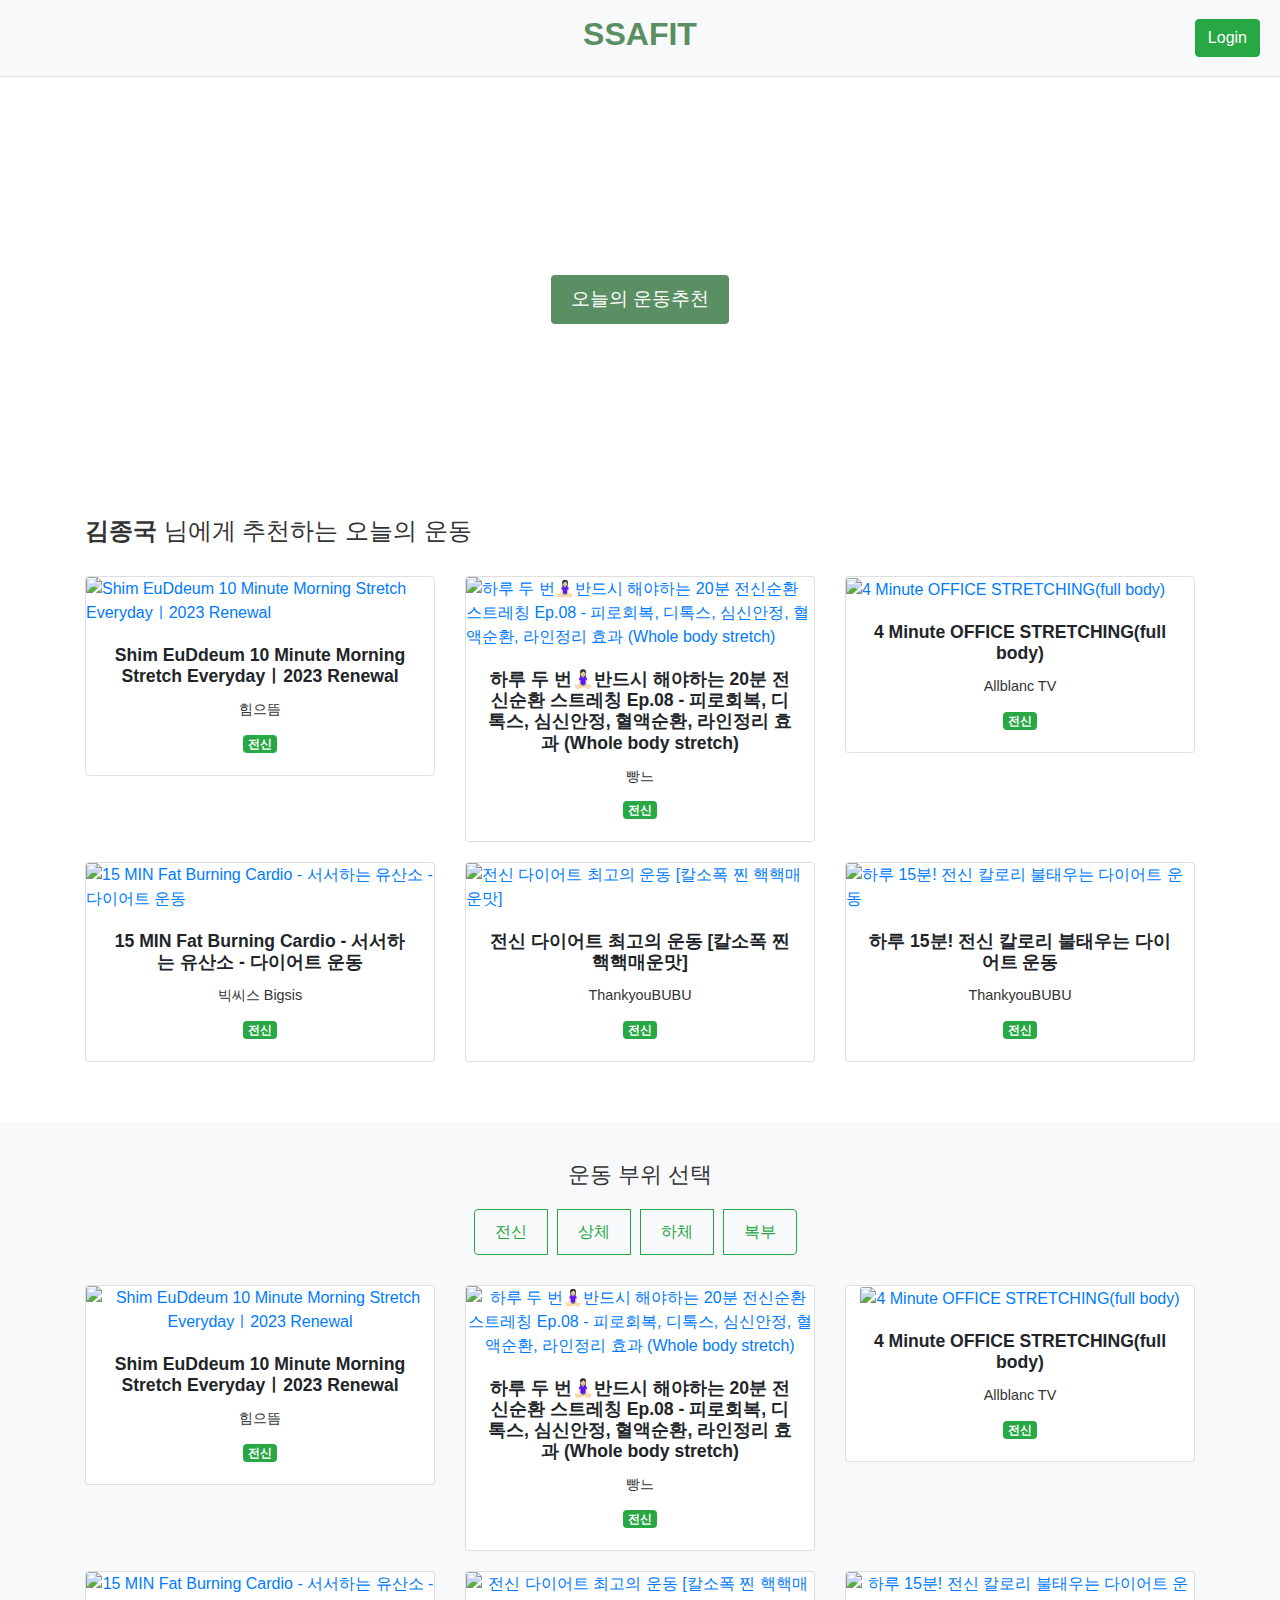
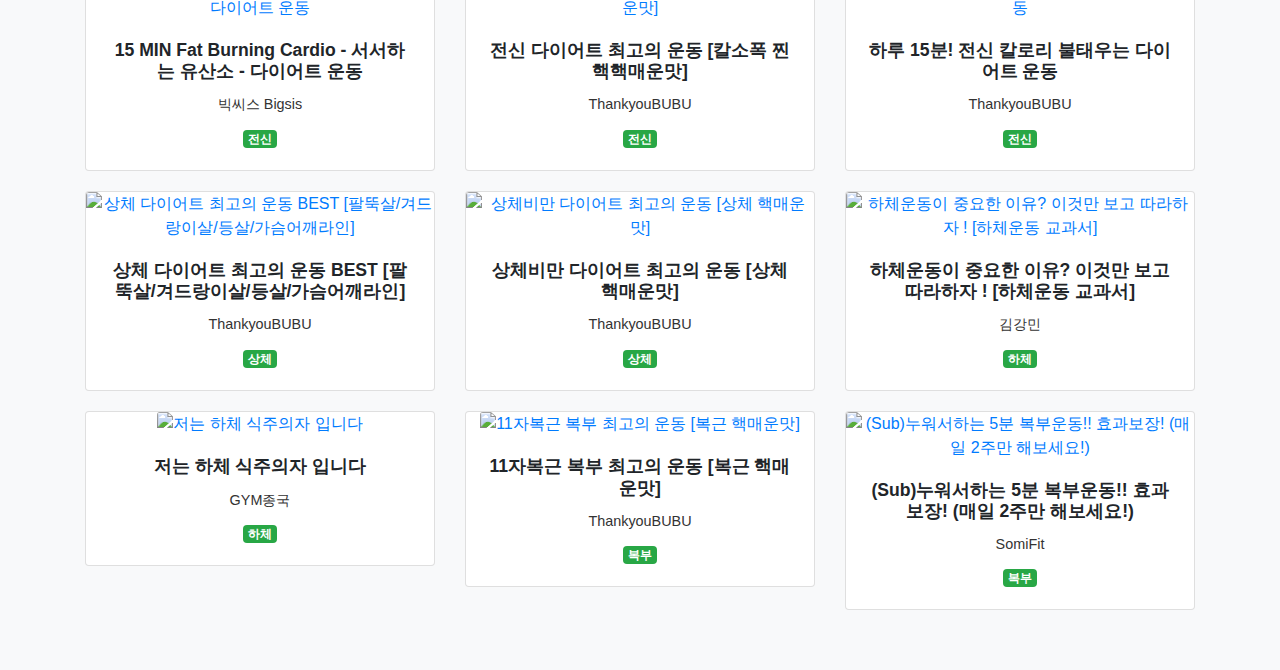
==== index.html @ 51fc69c0 "필터링 기능 추가, carousel기능 삭제, style.css 수정" ====
<!DOCTYPE html>
<html lang="ko">
<head>
    <meta charset="UTF-8">
    <meta name="viewport" content="width=device-width, initial-scale=1.0">
    <title>SSAFIT - 운동 추천</title>
    <link rel="stylesheet" href="style.css">
    <link rel="stylesheet" href="https://stackpath.bootstrapcdn.com/bootstrap/4.5.2/css/bootstrap.min.css">
</head>
<body>
    <header class="header text-center">
        <h1>SSAFIT</h1>
        <!-- 트리거 버튼 -->
        <button class="btn btn-success login-button" data-toggle="modal" data-target="#loginModal">Login</button>
    </header>

    <!-- 모달 -->
    <div class="modal fade" id="loginModal" tabindex="-1" aria-labelledby="loginModalLabel" aria-hidden="true">
        <div class="modal-dialog">
            <div class="modal-content">
                <div class="modal-header">
                    <h5 class="modal-title" id="loginModalLabel">로그인</h5>
                    <button type="button" class="btn-close" data-dismiss="modal" aria-label="Close"></button>
                </div>
                <div class="modal-body">
                    <form>
                        <div class="mb-3">
                            <label for="userID" class="form-label">ID</label>
                            <input type="text" class="form-control" id="userID" required>
                        </div>
                        <div class="mb-3">
                            <label for="password" class="form-label">Password</label>
                            <input type="password" class="form-control" id="password" required>
                        </div>
                    </form>
                </div>
                <div class="modal-footer">
                    <button type="submit" class="btn btn-success">로그인</button>
                    <button type="button" class="btn btn-secondary" data-dismiss="modal">닫기</button>
                </div>
            </div>
        </div>
    </div>

    <section class="hero">
        <div class="container text-center">
            <div class="hero-text">
                <h2>오늘 걷지 않으면 내일 뛰어야 한다</h2>
                <button class="btn btn-success">오늘의 운동추천</button>
            </div>
        </div>
    </section>
    
    <section class="recommendation-section">
        <div class="container">
            <h3><strong>김종국</strong> 님에게 추천하는 오늘의 운동</h3>
            <div class="row card-container" id="recommendation-cards">
                <!-- Cards will be dynamically generated here -->
            </div>
        </div>
    </section>
    
    <section class="exercise-category">
        <div class="container text-center">
            <h4>운동 부위 선택</h4>
            <div class="btn-group" role="group">
                <button type="button" class="btn btn-outline-success" id="all-btn">전신</button>
                <button type="button" class="btn btn-outline-success" id="upper-btn">상체</button>
                <button type="button" class="btn btn-outline-success" id="lower-btn">하체</button>
                <button type="button" class="btn btn-outline-success" id="abs-btn">복부</button>
            </div>
            <div class="row card-container" id="exercise-cards">
                <!-- Cards will be dynamically generated here -->
            </div>
        </div>
    </section>

    <script src="https://code.jquery.com/jquery-3.5.1.slim.min.js"></script>
    <script src="https://cdn.jsdelivr.net/npm/@popperjs/core@2.5.3/dist/umd/popper.min.js"></script>
    <script src="https://stackpath.bootstrapcdn.com/bootstrap/4.5.2/js/bootstrap.min.js"></script>
    <script src="script.js"></script>
</body>
</html>
---- style.css ----
body {
    font-family: Arial, sans-serif;
}

#loginModal .modal-dialog {
    position: fixed;
    top: 50%;
    left: 50%;
    transform: translate(-50%, -50%);
    width: 300px;
    padding: 5px;
    box-shadow: 0 4px 8px rgba(0,0,0,0.1);
    background: white;
    border-radius: 2%;
}

.header {
    background-color: #f8f9fa;
    padding: 15px 0;
    border-bottom: 1px solid #dee2e6;
    position: relative;
}

.header h1 {
    color: #5a8f63;
    font-size: 2rem;
    font-weight: bold;
    display: inline-block;
}

.header .login-button {
    position: absolute;
    right: 20px;
    top: 50%;
    transform: translateY(-50%);
    font-size: 1rem;
}

.hero {
    position: relative;
    padding: 30px 0;
    background-image: linear-gradient(rgba(255, 255, 255, 0.6), rgba(255, 255, 255, 0.6)),url('http://www.dailymedipharm.com/news/photo/202306/66237_37552_2447.jpg');
    background-size: cover;
    background-position: center;
    background-repeat: no-repeat;
    height: 400px;
    text-align: center;
}

.hero-text {
    position: relative;
    padding: 100px;
}

.hero-text h2 {
    font-size: 2.5rem;
    color: #fff;
    margin-bottom: 20px;
}

.hero-text .btn {
    font-size: 1.2rem;
    padding: 10px 20px;
    background-color: #5a8f63;
    border: none;
    color: white;
}

.recommendation-section, .exercise-category {
    padding: 40px 15px;
}

.recommendation-section h3, .exercise-category h4 {
    margin-bottom: 30px;
    font-size: 1.5rem;
    color: #333;
}

.card {
    border: none;
    margin-bottom: 20px;
    border-radius: 8px;
    overflow: hidden;
}

.card-img-top {
    border-radius: 0;
    height: 200px;
    object-fit: cover;
}

.card-body {
    text-align: center;
}

.card-title {
    font-size: 1.1rem;
    margin-bottom: 10px;
    font-weight: bold;
}

.card-text {
    font-size: 0.9rem;
    color: #333;
    margin-bottom: 10px;
}

.badge-success {
    background-color: #5a8f63;
}

.badge-secondary {
    background-color: #6c757d;
}

.card-container {
    display: flex;
    overflow: hidden;
    flex-wrap: nowrap;
    scroll-behavior: smooth;
}

.card-item {
    flex: 0 0 33.33%; /* Show 3 cards at a time (33.33% width for each) */
    max-width: 33.33%;
    box-sizing: border-box;
}

.exercise-category {
    background-color: #f8f9fa;
    padding: 40px 15px;
}

.exercise-category h4 {
    margin-bottom: 20px;
    font-size: 1.4rem;
    color: #333;
}

.exercise-category .btn-group {
    margin-bottom: 30px; /* 버튼 그룹 아래에 여백 추가 */
}

.exercise-category .btn-group .btn {
    font-size: 1rem;
    padding: 10px 20px;
    margin-right: 10px;
}
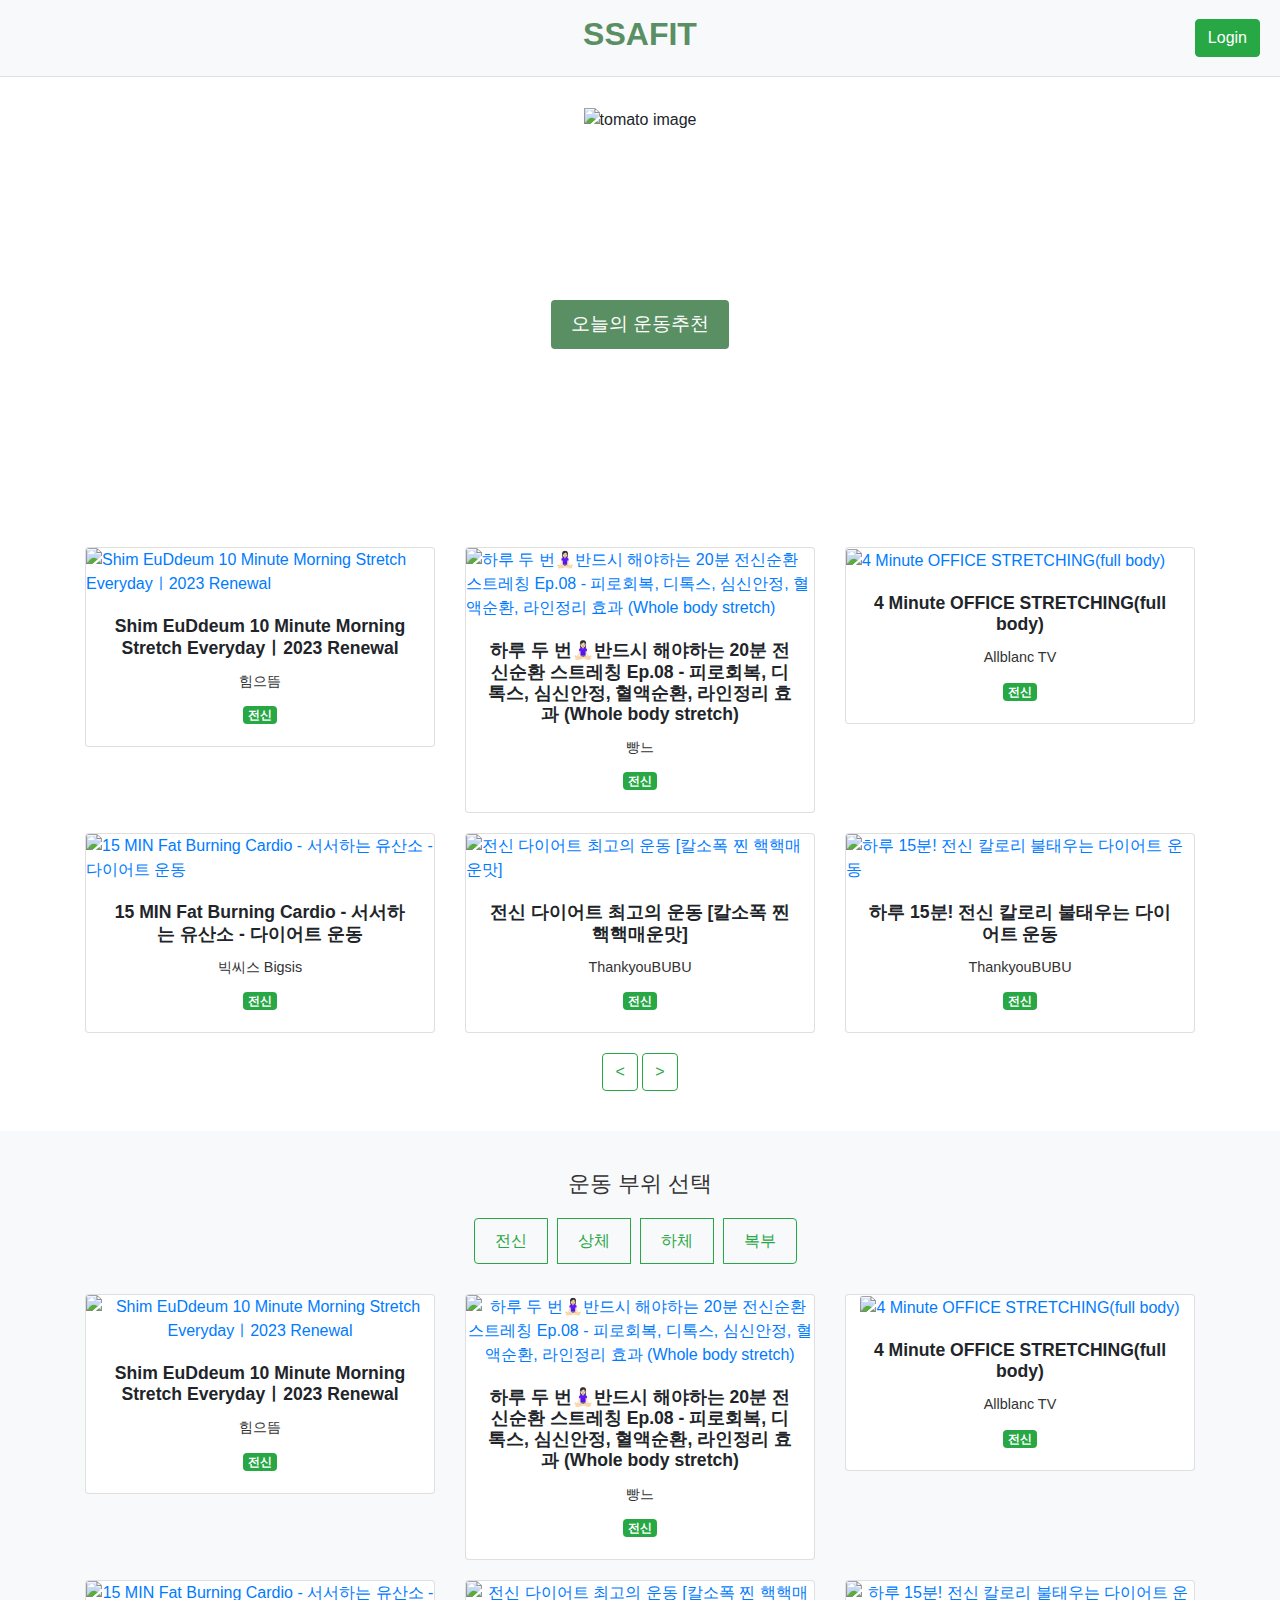
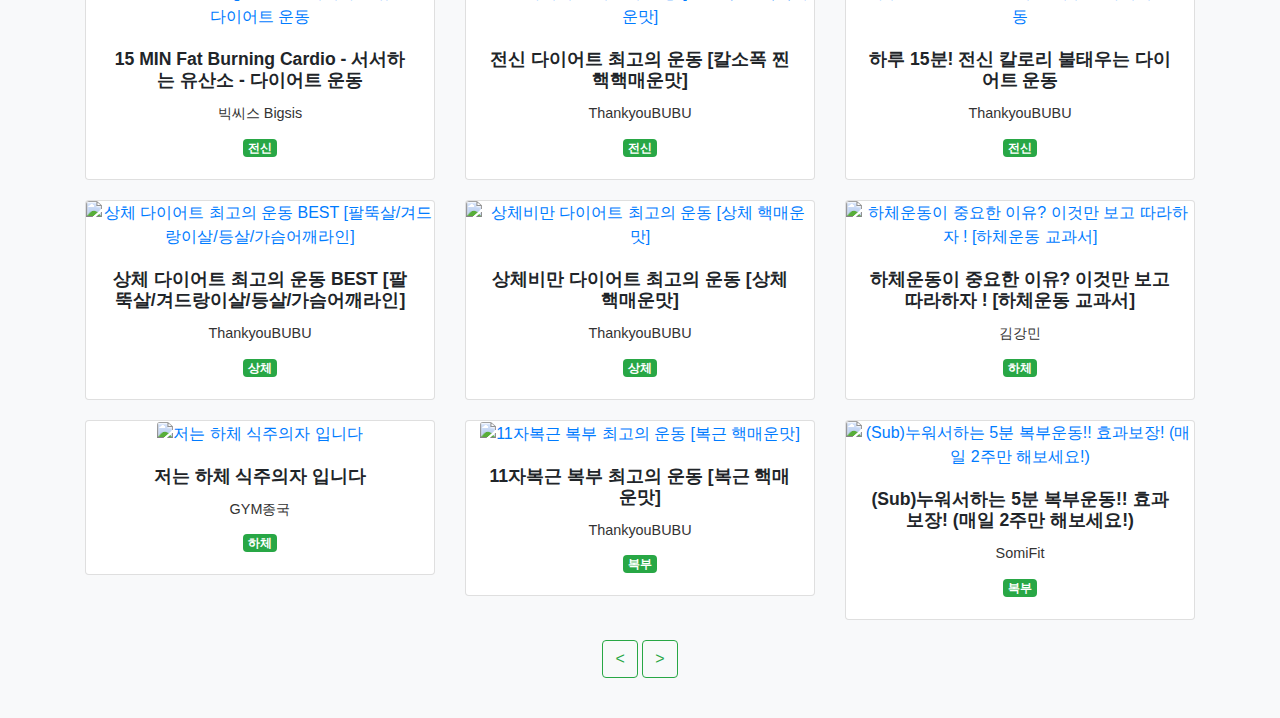
==== commit f0e07d23: "Merge pull request #3 from ssafy12-seoul07/feature/login" ====
--- a/index.html
+++ b/index.html
@@ -11,7 +11,8 @@
     <header class="header text-center">
         <h1>SSAFIT</h1>
         <!-- 트리거 버튼 -->
-        <button class="btn btn-success login-button" data-toggle="modal" data-target="#loginModal">Login</button>
+        <button class="btn btn-success login-button" id="loginLogoutButton" data-toggle="modal" data-target="#loginModal">Login</button>
+
     </header>
 
     <!-- 모달 -->
@@ -23,7 +24,7 @@
                     <button type="button" class="btn-close" data-dismiss="modal" aria-label="Close"></button>
                 </div>
                 <div class="modal-body">
-                    <form>
+                    <form id = "loginForm">
                         <div class="mb-3">
                             <label for="userID" class="form-label">ID</label>
                             <input type="text" class="form-control" id="userID" required>
@@ -32,18 +33,19 @@
                             <label for="password" class="form-label">Password</label>
                             <input type="password" class="form-control" id="password" required>
                         </div>
-                    </form>
-                </div>
-                <div class="modal-footer">
-                    <button type="submit" class="btn btn-success">로그인</button>
-                    <button type="button" class="btn btn-secondary" data-dismiss="modal">닫기</button>
-                </div>
+                    </div>
+                    <div class="modal-footer">
+                        <button type="submit" class="btn btn-success">로그인</button>
+                        <button type="button" class="btn btn-secondary" data-dismiss="modal">닫기</button>
+                    </div>
+                </form>
             </div>
         </div>
     </div>
 
     <section class="hero">
         <div class="container text-center">
+            <img src="http://www.dailymedipharm.com/news/photo/202306/66237_37552_2447.jpg" alt="tomato image" class="img-fluid hero-image">
             <div class="hero-text">
                 <h2>오늘 걷지 않으면 내일 뛰어야 한다</h2>
                 <button class="btn btn-success">오늘의 운동추천</button>
@@ -53,9 +55,13 @@
     
     <section class="recommendation-section">
         <div class="container">
-            <h3><strong>김종국</strong> 님에게 추천하는 오늘의 운동</h3>
+            <h3 id = "showUserId"><strong></strong></h3>
             <div class="row card-container" id="recommendation-cards">
                 <!-- Cards will be dynamically generated here -->
+            </div>
+            <div class="arrow-controls text-center">
+                <button class="btn btn-outline-success prev-btn">&lt;</button>
+                <button class="btn btn-outline-success next-btn">&gt;</button>
             </div>
         </div>
     </section>
@@ -64,13 +70,17 @@
         <div class="container text-center">
             <h4>운동 부위 선택</h4>
             <div class="btn-group" role="group">
-                <button type="button" class="btn btn-outline-success" id="all-btn">전신</button>
-                <button type="button" class="btn btn-outline-success" id="upper-btn">상체</button>
-                <button type="button" class="btn btn-outline-success" id="lower-btn">하체</button>
-                <button type="button" class="btn btn-outline-success" id="abs-btn">복부</button>
+                <button type="button" class="btn btn-outline-success">전신</button>
+                <button type="button" class="btn btn-outline-success">상체</button>
+                <button type="button" class="btn btn-outline-success">하체</button>
+                <button type="button" class="btn btn-outline-success">복부</button>
             </div>
             <div class="row card-container" id="exercise-cards">
                 <!-- Cards will be dynamically generated here -->
+            </div>
+            <div class="arrow-controls text-center">
+                <button class="btn btn-outline-success prev-btn">&lt;</button>
+                <button class="btn btn-outline-success next-btn">&gt;</button>
             </div>
         </div>
     </section>
@@ -79,5 +89,7 @@
     <script src="https://cdn.jsdelivr.net/npm/@popperjs/core@2.5.3/dist/umd/popper.min.js"></script>
     <script src="https://stackpath.bootstrapcdn.com/bootstrap/4.5.2/js/bootstrap.min.js"></script>
     <script src="script.js"></script>
+    <script src="login.js"></script>
+
 </body>
 </html>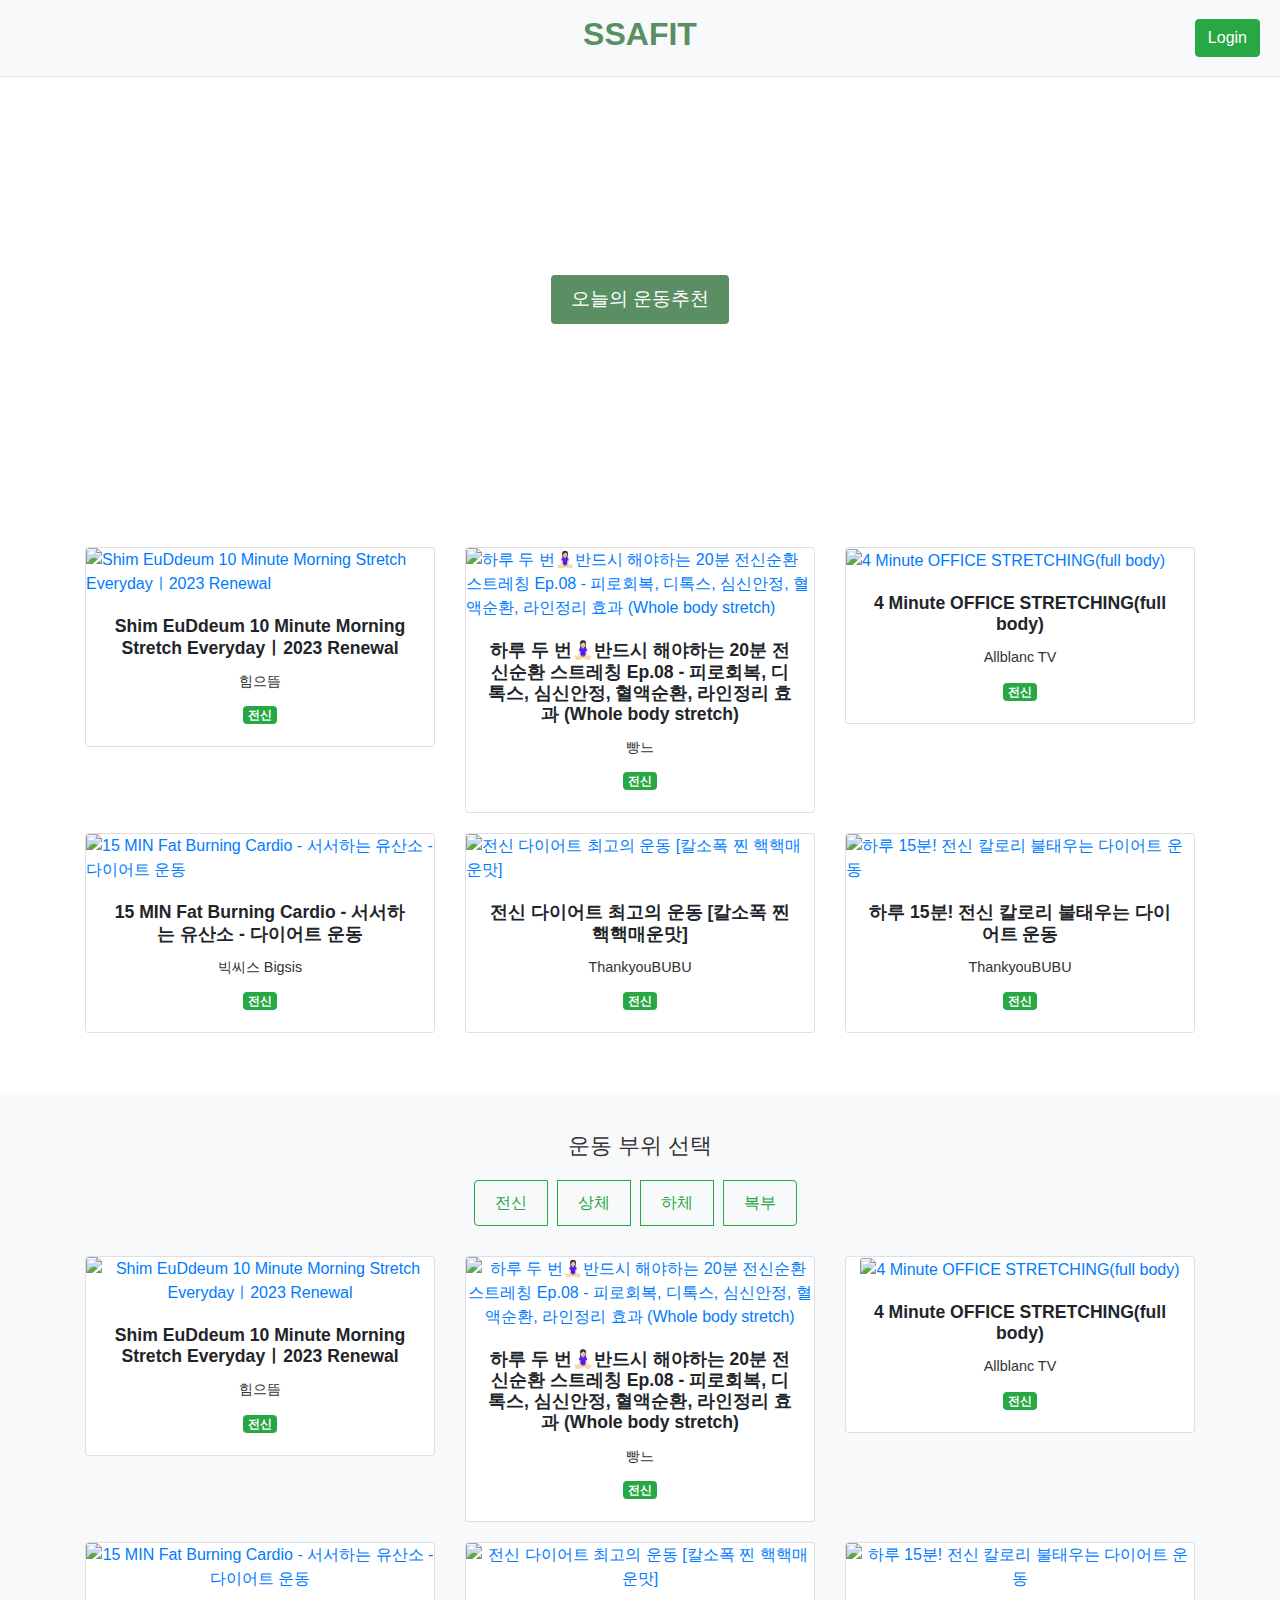
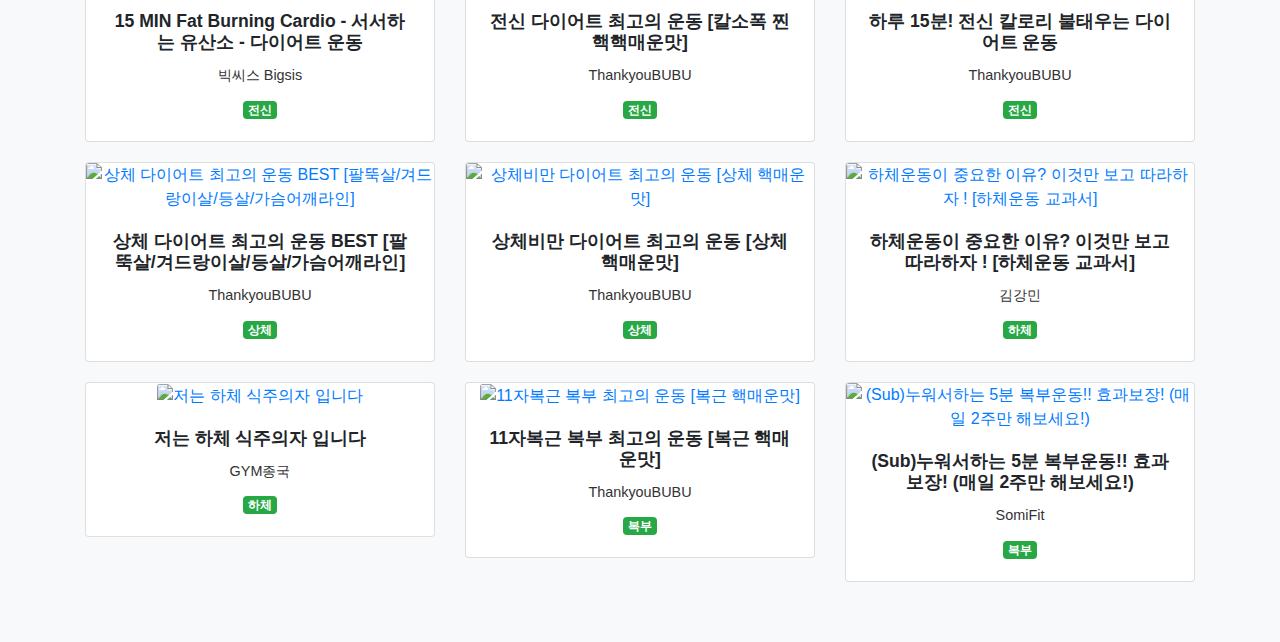
==== commit 3b0ee86e: "Merge pull request #4 from ssafy12-seoul07/feature/carousel" ====
--- a/index.html
+++ b/index.html
@@ -45,7 +45,6 @@
 
     <section class="hero">
         <div class="container text-center">
-            <img src="http://www.dailymedipharm.com/news/photo/202306/66237_37552_2447.jpg" alt="tomato image" class="img-fluid hero-image">
             <div class="hero-text">
                 <h2>오늘 걷지 않으면 내일 뛰어야 한다</h2>
                 <button class="btn btn-success">오늘의 운동추천</button>
@@ -59,10 +58,6 @@
             <div class="row card-container" id="recommendation-cards">
                 <!-- Cards will be dynamically generated here -->
             </div>
-            <div class="arrow-controls text-center">
-                <button class="btn btn-outline-success prev-btn">&lt;</button>
-                <button class="btn btn-outline-success next-btn">&gt;</button>
-            </div>
         </div>
     </section>
     
@@ -70,17 +65,13 @@
         <div class="container text-center">
             <h4>운동 부위 선택</h4>
             <div class="btn-group" role="group">
-                <button type="button" class="btn btn-outline-success">전신</button>
-                <button type="button" class="btn btn-outline-success">상체</button>
-                <button type="button" class="btn btn-outline-success">하체</button>
-                <button type="button" class="btn btn-outline-success">복부</button>
+                <button type="button" class="btn btn-outline-success" id="all-btn">전신</button>
+                <button type="button" class="btn btn-outline-success" id="upper-btn">상체</button>
+                <button type="button" class="btn btn-outline-success" id="lower-btn">하체</button>
+                <button type="button" class="btn btn-outline-success" id="abs-btn">복부</button>
             </div>
             <div class="row card-container" id="exercise-cards">
                 <!-- Cards will be dynamically generated here -->
-            </div>
-            <div class="arrow-controls text-center">
-                <button class="btn btn-outline-success prev-btn">&lt;</button>
-                <button class="btn btn-outline-success next-btn">&gt;</button>
             </div>
         </div>
     </section>
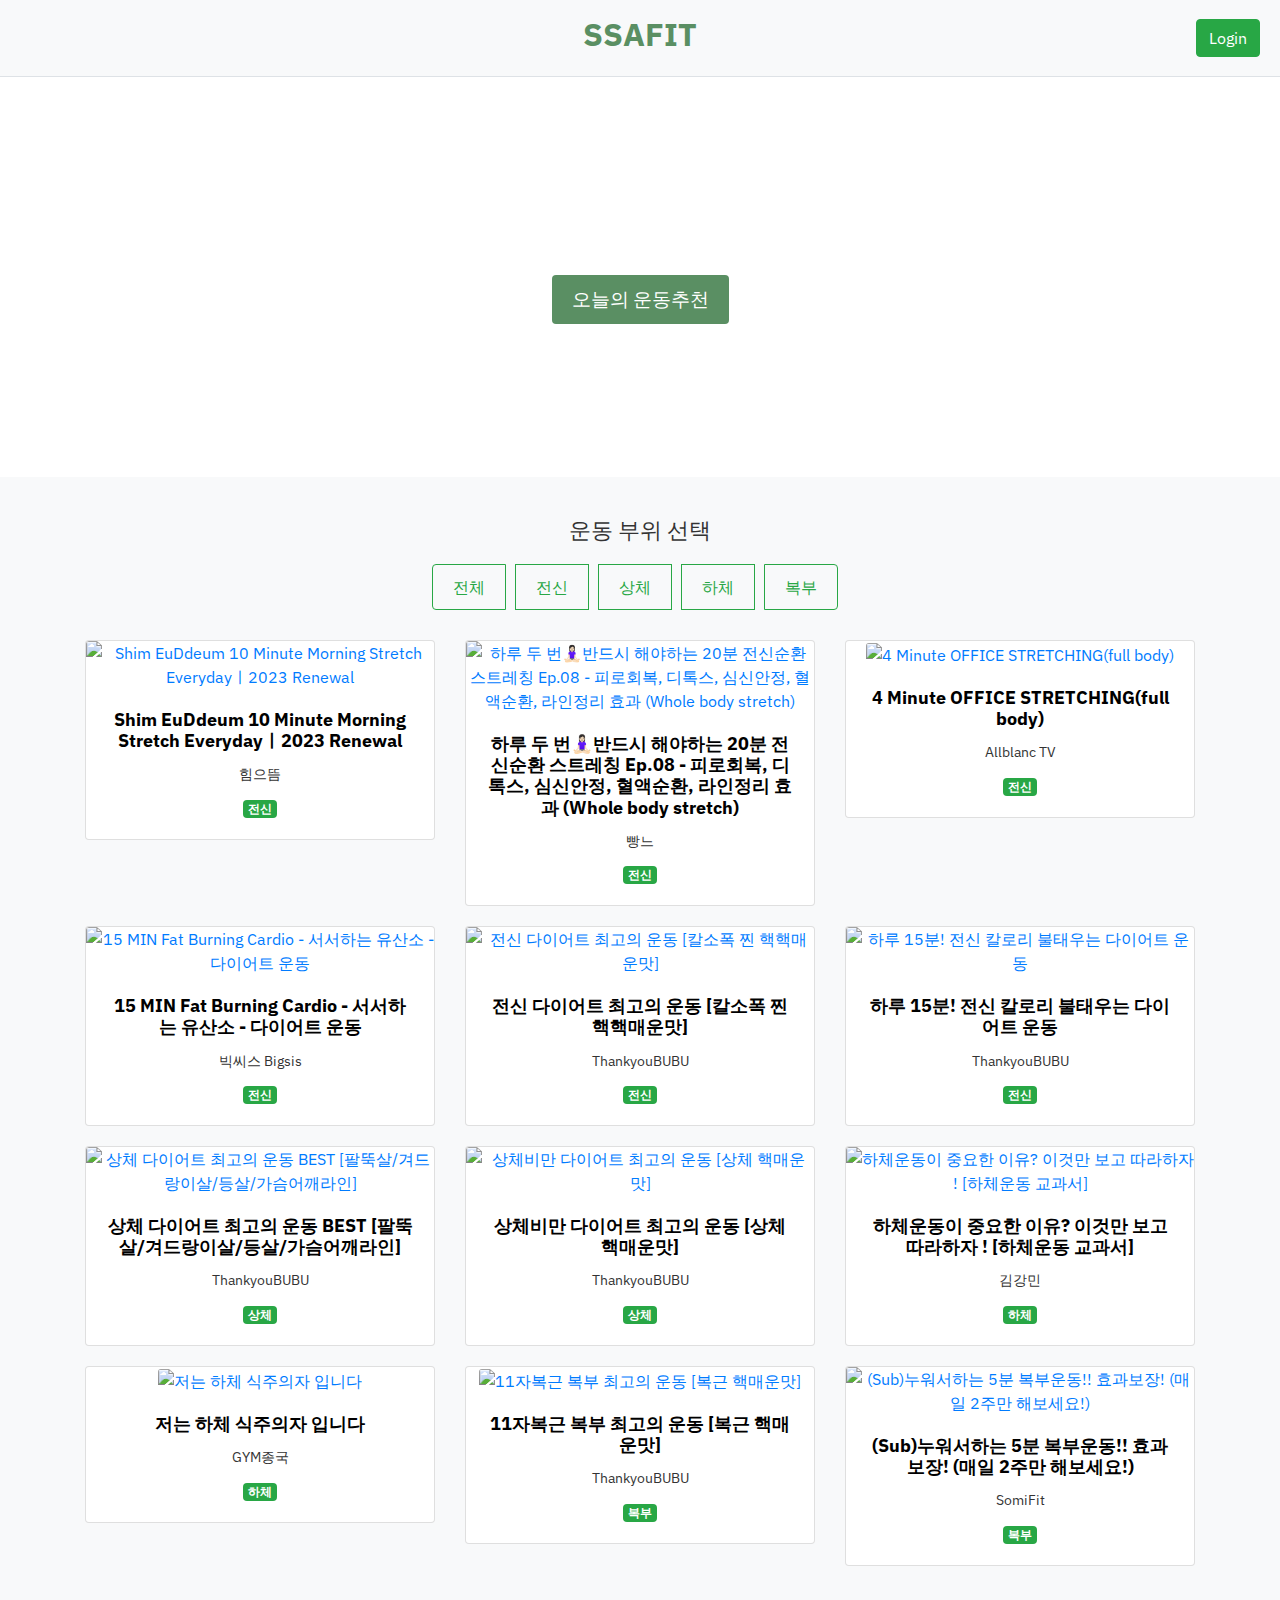
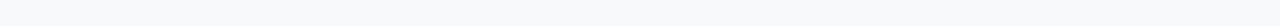
==== commit 9cd2cc41: "운동영상 필터링 전체버튼 추가" ====
--- a/index.html
+++ b/index.html
@@ -65,7 +65,8 @@
         <div class="container text-center">
             <h4>운동 부위 선택</h4>
             <div class="btn-group" role="group">
-                <button type="button" class="btn btn-outline-success" id="all-btn">전신</button>
+                <button type="button" class="btn btn-outline-success" id="all-btn">전체</button>
+                <button type="button" class="btn btn-outline-success" id="all-body-btn">전신</button>
                 <button type="button" class="btn btn-outline-success" id="upper-btn">상체</button>
                 <button type="button" class="btn btn-outline-success" id="lower-btn">하체</button>
                 <button type="button" class="btn btn-outline-success" id="abs-btn">복부</button>
--- a/style.css
+++ b/style.css
@@ -1,3 +1,13 @@
+@import url('https://fonts.googleapis.com/css2?family=IBM+Plex+Sans:ital,wght@0,100;0,200;0,300;0,400;0,500;0,600;0,700;1,100;1,200;1,300;1,400;1,500;1,600;1,700&family=Open+Sans:ital,wght@0,300..800;1,300..800&display=swap');
+    
+* {
+    font-family: 'IBM Plex Sans';
+    margin: 0;
+    padding: 0;
+    box-sizing: border-box;
+    list-style: none;
+}
+
 body {
     font-family: Arial, sans-serif;
 }
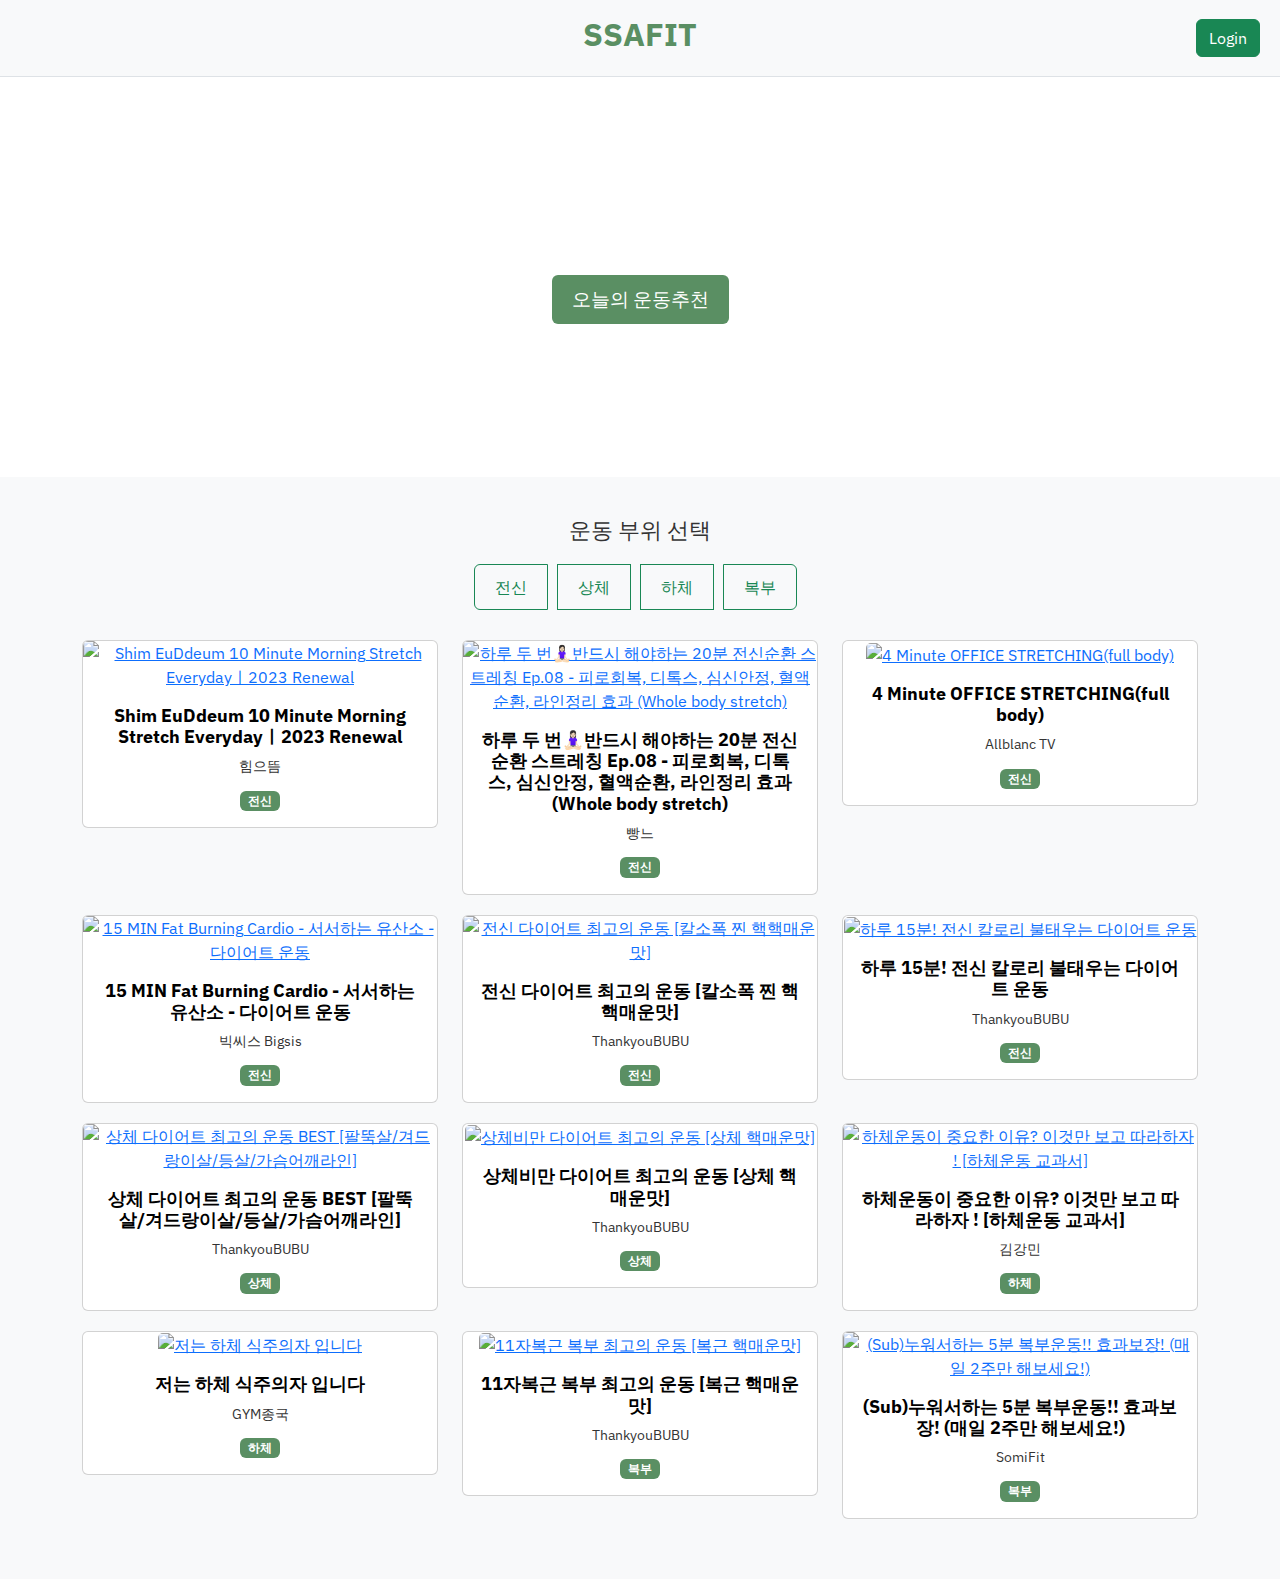
==== commit 69243b7f: "123" ====
--- a/index.html
+++ b/index.html
@@ -5,7 +5,7 @@
     <meta name="viewport" content="width=device-width, initial-scale=1.0">
     <title>SSAFIT - 운동 추천</title>
     <link rel="stylesheet" href="style.css">
-    <link rel="stylesheet" href="https://stackpath.bootstrapcdn.com/bootstrap/4.5.2/css/bootstrap.min.css">
+    <link href="https://cdn.jsdelivr.net/npm/bootstrap@5.3.3/dist/css/bootstrap.min.css" rel="stylesheet" integrity="sha384-QWTKZyjpPEjISv5WaRU9OFeRpok6YctnYmDr5pNlyT2bRjXh0JMhjY6hW+ALEwIH" crossorigin="anonymous">
 </head>
 <body>
     <header class="header text-center">
@@ -65,8 +65,7 @@
         <div class="container text-center">
             <h4>운동 부위 선택</h4>
             <div class="btn-group" role="group">
-                <button type="button" class="btn btn-outline-success" id="all-btn">전체</button>
-                <button type="button" class="btn btn-outline-success" id="all-body-btn">전신</button>
+                <button type="button" class="btn btn-outline-success" id="all-btn">전신</button>
                 <button type="button" class="btn btn-outline-success" id="upper-btn">상체</button>
                 <button type="button" class="btn btn-outline-success" id="lower-btn">하체</button>
                 <button type="button" class="btn btn-outline-success" id="abs-btn">복부</button>
@@ -79,7 +78,7 @@
 
     <script src="https://code.jquery.com/jquery-3.5.1.slim.min.js"></script>
     <script src="https://cdn.jsdelivr.net/npm/@popperjs/core@2.5.3/dist/umd/popper.min.js"></script>
-    <script src="https://stackpath.bootstrapcdn.com/bootstrap/4.5.2/js/bootstrap.min.js"></script>
+    <script src="https://cdn.jsdelivr.net/npm/bootstrap@5.3.3/dist/js/bootstrap.bundle.min.js" integrity="sha384-YvpcrYf0tY3lHB60NNkmXc5s9fDVZLESaAA55NDzOxhy9GkcIdslK1eN7N6jIeHz" crossorigin="anonymous"></script>
     <script src="script.js"></script>
     <script src="login.js"></script>
 
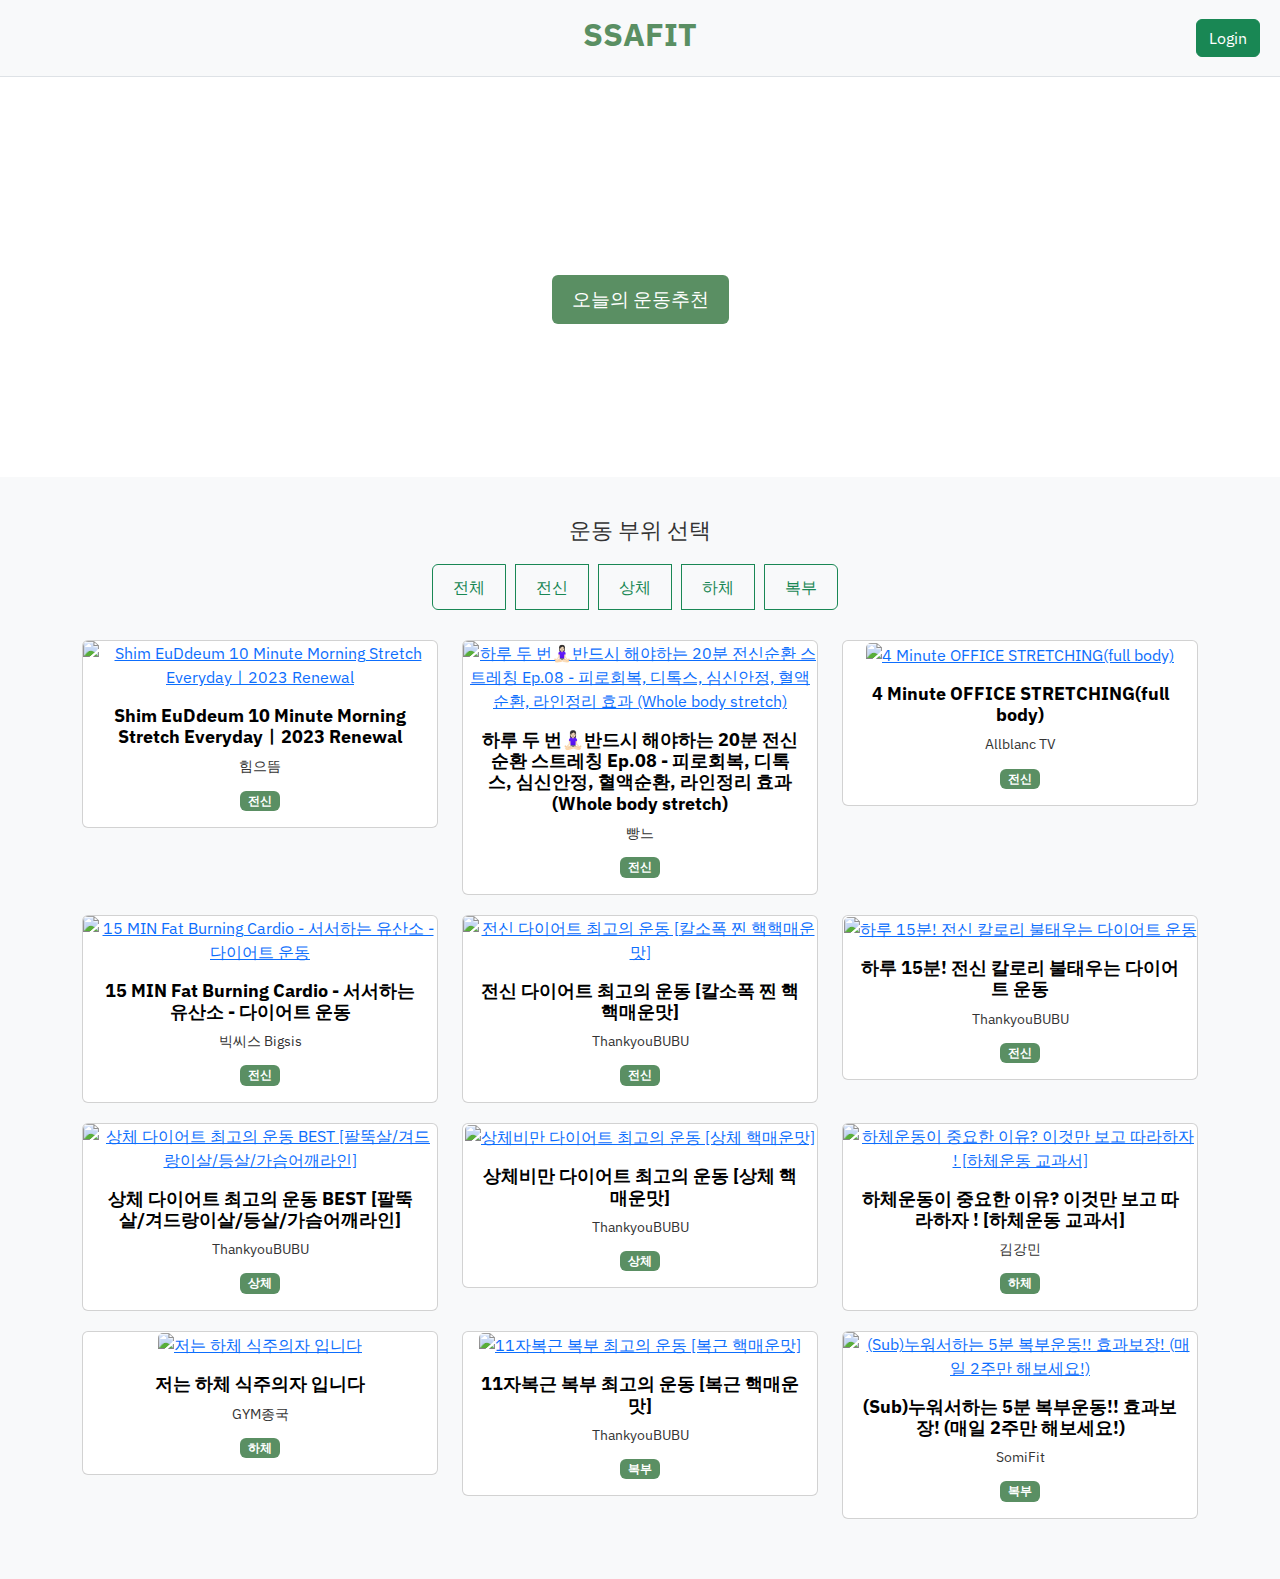
==== commit 2491f3c3: "Co-authored-by: Kim Seohyeon <seohye-ki@users.noreply.github.com>" ====
--- a/index.html
+++ b/index.html
@@ -4,7 +4,7 @@
     <meta charset="UTF-8">
     <meta name="viewport" content="width=device-width, initial-scale=1.0">
     <title>SSAFIT - 운동 추천</title>
-    <link rel="stylesheet" href="style.css">
+    <link rel="stylesheet" href="./css/style.css">
     <link href="https://cdn.jsdelivr.net/npm/bootstrap@5.3.3/dist/css/bootstrap.min.css" rel="stylesheet" integrity="sha384-QWTKZyjpPEjISv5WaRU9OFeRpok6YctnYmDr5pNlyT2bRjXh0JMhjY6hW+ALEwIH" crossorigin="anonymous">
 </head>
 <body>
@@ -65,7 +65,8 @@
         <div class="container text-center">
             <h4>운동 부위 선택</h4>
             <div class="btn-group" role="group">
-                <button type="button" class="btn btn-outline-success" id="all-btn">전신</button>
+                <button type="button" class="btn btn-outline-success" id="all-btn">전체</button>
+                <button type="button" class="btn btn-outline-success" id="all-body-btn">전신</button>
                 <button type="button" class="btn btn-outline-success" id="upper-btn">상체</button>
                 <button type="button" class="btn btn-outline-success" id="lower-btn">하체</button>
                 <button type="button" class="btn btn-outline-success" id="abs-btn">복부</button>
@@ -79,8 +80,8 @@
     <script src="https://code.jquery.com/jquery-3.5.1.slim.min.js"></script>
     <script src="https://cdn.jsdelivr.net/npm/@popperjs/core@2.5.3/dist/umd/popper.min.js"></script>
     <script src="https://cdn.jsdelivr.net/npm/bootstrap@5.3.3/dist/js/bootstrap.bundle.min.js" integrity="sha384-YvpcrYf0tY3lHB60NNkmXc5s9fDVZLESaAA55NDzOxhy9GkcIdslK1eN7N6jIeHz" crossorigin="anonymous"></script>
-    <script src="script.js"></script>
-    <script src="login.js"></script>
+    <script src="./js/index.js"></script>
+    <script src="./js/login.js"></script>
 
 </body>
 </html>--- a/css/style.css
+++ b/css/style.css
@@ -0,0 +1,158 @@
+@import url('https://fonts.googleapis.com/css2?family=IBM+Plex+Sans:ital,wght@0,100;0,200;0,300;0,400;0,500;0,600;0,700;1,100;1,200;1,300;1,400;1,500;1,600;1,700&family=Open+Sans:ital,wght@0,300..800;1,300..800&display=swap');
+    
+* {
+    font-family: 'IBM Plex Sans';
+    margin: 0;
+    padding: 0;
+    box-sizing: border-box;
+    list-style: none;
+}
+
+body {
+    font-family: Arial, sans-serif;
+}
+
+#loginModal .modal-dialog {
+    position: fixed;
+    top: 50%;
+    left: 50%;
+    transform: translate(-50%, -50%);
+    width: 300px;
+    padding: 5px;
+    box-shadow: 0 4px 8px rgba(0,0,0,0.1);
+    background: white;
+    border-radius: 2%;
+}
+
+.header {
+    background-color: #f8f9fa;
+    padding: 15px 0;
+    border-bottom: 1px solid #dee2e6;
+    position: relative;
+}
+
+.header h1 {
+    color: #5a8f63;
+    font-size: 2rem;
+    font-weight: bold;
+    display: inline-block;
+}
+
+.header .login-button {
+    position: absolute;
+    right: 20px;
+    top: 50%;
+    transform: translateY(-50%);
+    font-size: 1rem;
+}
+
+.hero {
+    position: relative;
+    padding: 30px 0;
+    background-image: linear-gradient(rgba(255, 255, 255, 0.6), rgba(255, 255, 255, 0.6)),url('http://www.dailymedipharm.com/news/photo/202306/66237_37552_2447.jpg');
+    background-size: cover;
+    background-position: center;
+    background-repeat: no-repeat;
+    height: 400px;
+    text-align: center;
+}
+
+.hero-text {
+    position: relative;
+    padding: 100px;
+}
+
+.hero-text h2 {
+    font-size: 2.5rem;
+    color: #fff;
+    margin-bottom: 20px;
+}
+
+.hero-text .btn {
+    font-size: 1.2rem;
+    padding: 10px 20px;
+    background-color: #5a8f63;
+    border: none;
+    color: white;
+}
+
+.recommendation-section, .exercise-category {
+    padding: 40px 15px;
+}
+
+.recommendation-section h3, .exercise-category h4 {
+    margin-bottom: 30px;
+    font-size: 1.5rem;
+    color: #333;
+}
+
+.card {
+    border: none;
+    margin-bottom: 20px;
+    border-radius: 8px;
+    overflow: hidden;
+}
+
+.card-img-top {
+    border-radius: 0;
+    height: 200px;
+    object-fit: cover;
+}
+
+.card-body {
+    text-align: center;
+}
+
+.card-title {
+    font-size: 1.1rem;
+    margin-bottom: 10px;
+    font-weight: bold;
+}
+
+.card-text {
+    font-size: 0.9rem;
+    color: #333;
+    margin-bottom: 10px;
+}
+
+.badge-success {
+    background-color: #5a8f63;
+}
+
+.badge-secondary {
+    background-color: #6c757d;
+}
+
+.card-container {
+    display: flex;
+    overflow: hidden;
+    flex-wrap: nowrap;
+    scroll-behavior: smooth;
+}
+
+.card-item {
+    flex: 0 0 33.33%; /* Show 3 cards at a time (33.33% width for each) */
+    max-width: 33.33%;
+    box-sizing: border-box;
+}
+
+.exercise-category {
+    background-color: #f8f9fa;
+    padding: 40px 15px;
+}
+
+.exercise-category h4 {
+    margin-bottom: 20px;
+    font-size: 1.4rem;
+    color: #333;
+}
+
+.exercise-category .btn-group {
+    margin-bottom: 30px; /* 버튼 그룹 아래에 여백 추가 */
+}
+
+.exercise-category .btn-group .btn {
+    font-size: 1rem;
+    padding: 10px 20px;
+    margin-right: 10px;
+}
